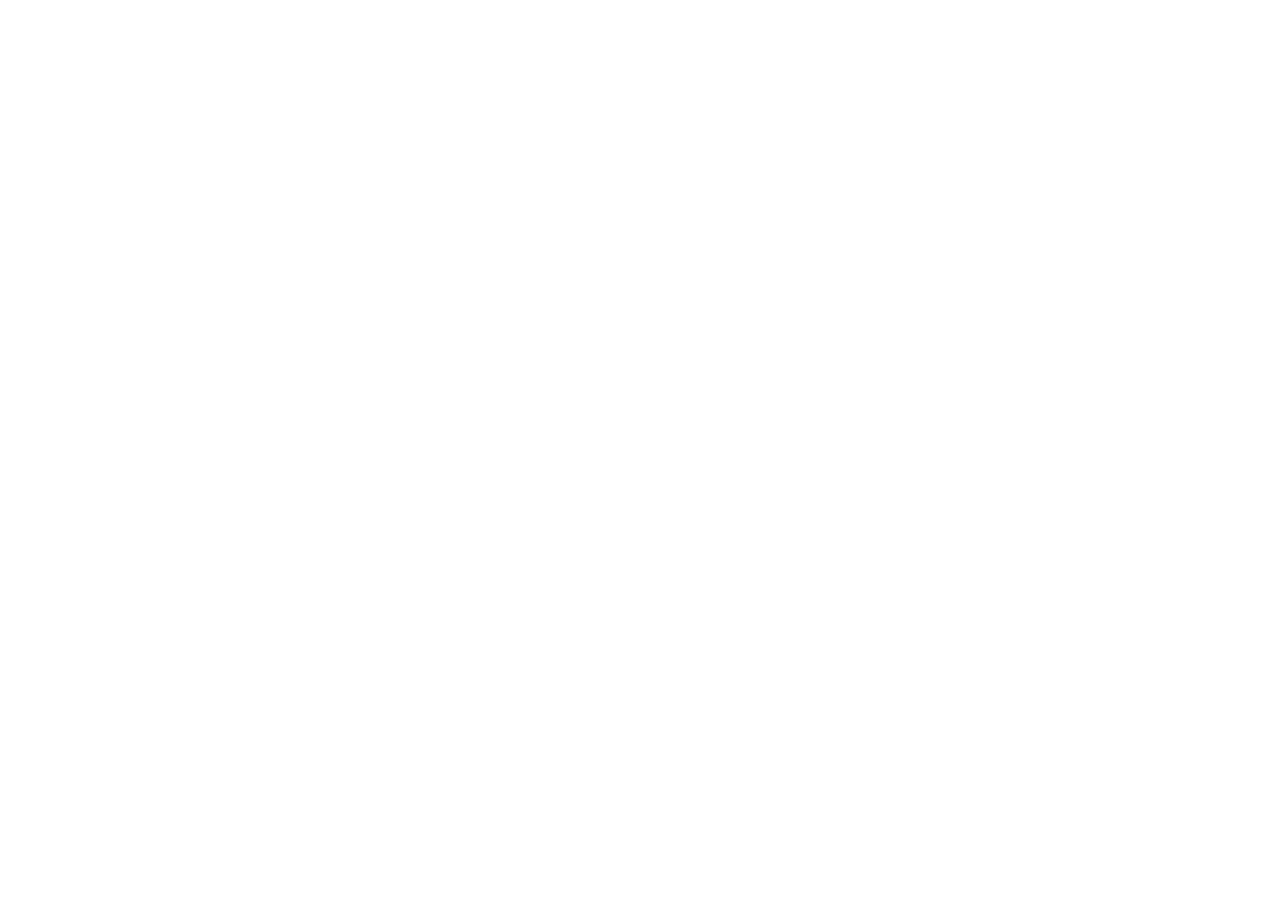
==== WebChat - FrontEnd/index.html @ 8a1dcdae "Upload scaffold of front-end" ====
<!DOCTYPE html>
<html>
<head>
    <meta charset="UTF-8">
    <meta name="viewport" content="width=device-width, initial-scale=1.0">
    <meta http-equiv="X-UA-Compatible" content="ie=edge">
    <link rel="stylesheet" href="css/bootstrap.min.css">
    <link rel="stylesheet" href="css/style.css">
    <title>Document</title>
</head>
<body>
    
</body>
<script src="js/jquery.min.js"></script>
<script src="js/popper.min.js"></script>
<script src="js/bootstrap.min.js"></script>
<script src="js/main.js"></script>
</html>
---- WebChat - FrontEnd/css/style.css ----
/* All your custom css style here */
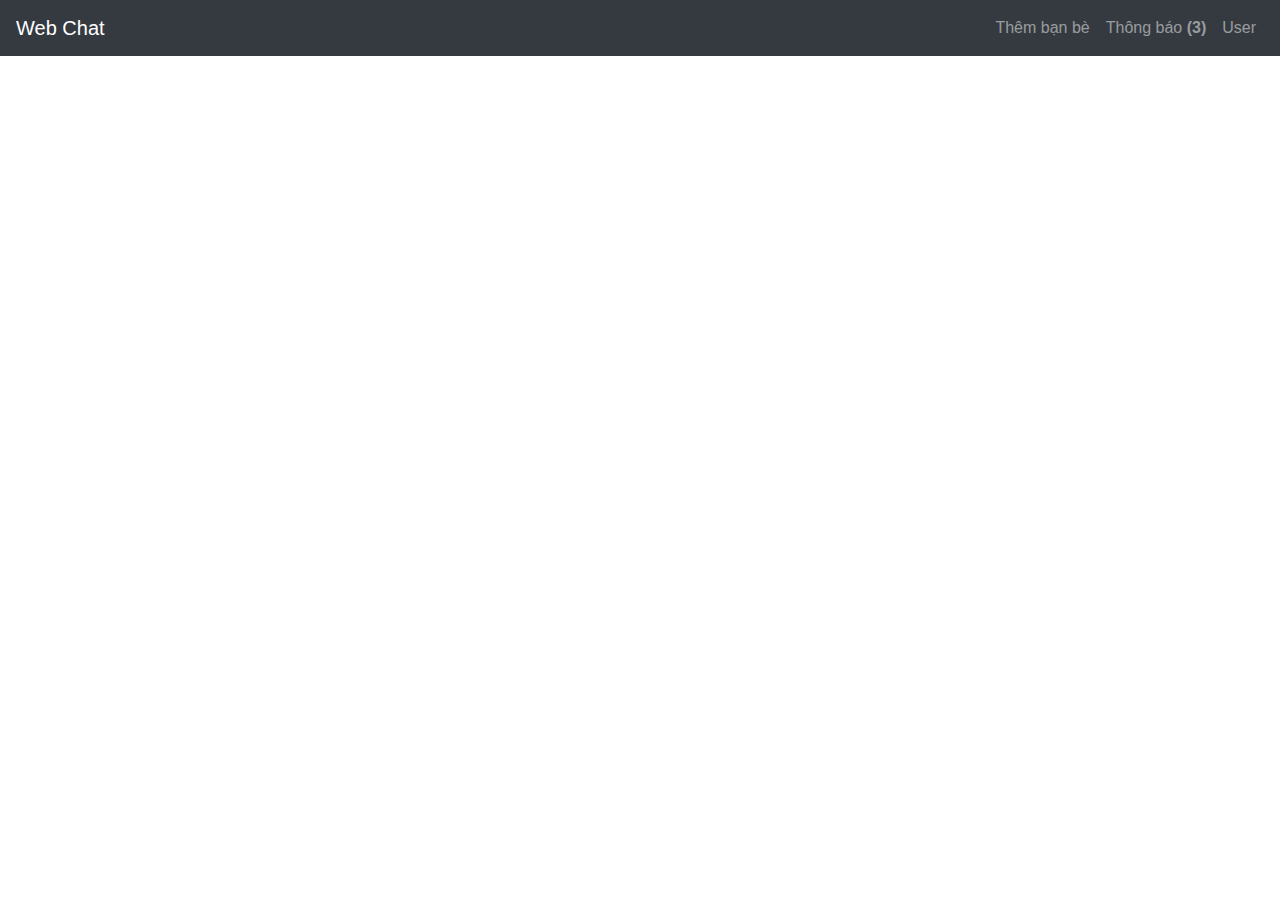
==== commit e5865f44: "frontend - header (template header, notify menu, user menu)" ====
--- a/WebChat - FrontEnd/index.html
+++ b/WebChat - FrontEnd/index.html
@@ -1,18 +1,103 @@
 <!DOCTYPE html>
 <html>
+
 <head>
     <meta charset="UTF-8">
     <meta name="viewport" content="width=device-width, initial-scale=1.0">
     <meta http-equiv="X-UA-Compatible" content="ie=edge">
+    <link rel="stylesheet" href="https://use.fontawesome.com/releases/v5.7.2/css/all.css"
+        integrity="sha384-fnmOCqbTlWIlj8LyTjo7mOUStjsKC4pOpQbqyi7RrhN7udi9RwhKkMHpvLbHG9Sr" crossorigin="anonymous">
     <link rel="stylesheet" href="css/bootstrap.min.css">
     <link rel="stylesheet" href="css/style.css">
     <title>Document</title>
 </head>
+
 <body>
-    
+    <header>
+        <nav class="navbar navbar-expand-lg navbar-dark bg-dark fixed-top">
+            <a class="navbar-brand" href="/">Web Chat</a>
+            <ul class="navbar-nav ml-auto">
+                <li><a href="" class="nav-link"><i class="fas fa-user-plus"></i> Thêm bạn bè</a></li>
+                <li class="nav-item dropdown">
+                    <a class="nav-link dropdown-toggle" href="#" data-toggle="dropdown">
+                        <i class="fas fa-bell"></i> Thông báo <b>(3)</b>
+                    </a>
+                    <div class="dropdown-menu dropdown-menu-right dropdown-noti">
+                        <div class="noti-header">
+                            <div class="noti-title">Thông báo</div>
+                            <div class="make-all-read">Đánh dấu tất cả là đã đọc</div>
+                        </div>
+                        <ul class="noti-content">
+                            <li class="row">
+                                <div class="col-md-3 col-sm-3 col-xs-3">
+                                    <div class="notify-img"><img src="http://placehold.it/45x45" alt=""></div>
+                                </div>
+                                <div class="col-md-9 col-sm-9 col-xs-9">
+                                    <div class="row-content">
+                                        Lorem ipsum dolor, sit amet consectetur adipisicing elit. Omnis itaque veritatis
+                                        expedita voluptatem atque voluptate perferendis fuga quaerat fugit repellendus
+                                        provident at minima eaque, maxime, blanditiis soluta laborum in repudiandae.
+                                    </div>
+                                    <div class="row-time">
+                                        7 giờ
+                                    </div>
+                                </div>
+                            </li>
+                            <li class="row">
+                                <div class="col-md-3 col-sm-3 col-xs-3">
+                                    <div class="notify-img"><img src="http://placehold.it/45x45" alt=""></div>
+                                </div>
+                                <div class="col-md-9 col-sm-9 col-xs-9">
+                                    <div class="row-content">
+                                        Lorem ipsum dolor, sit amet consectetur adipisicing elit. Omnis itaque veritatis
+                                        expedita voluptatem atque voluptate perferendis fuga quaerat fugit repellendus
+                                        provident at minima eaque, maxime, blanditiis soluta laborum in repudiandae.
+                                    </div>
+                                    <div class="row-time">
+                                        7 giờ
+                                    </div>
+                                </div>
+                            </li>
+                            <li class="row">
+                                <div class="col-md-3 col-sm-3 col-xs-3">
+                                    <div class="notify-img"><img src="http://placehold.it/45x45" alt=""></div>
+                                </div>
+                                <div class="col-md-9 col-sm-9 col-xs-9">
+                                    <div class="row-content">
+                                        Lorem ipsum dolor, sit amet consectetur adipisicing elit. Omnis itaque veritatis
+                                        expedita voluptatem atque voluptate perferendis fuga quaerat fugit repellendus
+                                        provident at minima eaque, maxime, blanditiis soluta laborum in repudiandae.
+                                    </div>
+                                    <div class="row-time">
+                                        7 giờ
+                                    </div>
+                                </div>
+                            </li>
+                        </ul>
+                        <div class="noti-footer">
+                            <b>Xem tất cả thông báo</b>
+                        </div>
+                    </div>
+                </li>
+                <li class="nav-item dropdown">
+                    <a class="nav-link dropdown-toggle" href="#" data-toggle="dropdown">
+                        <i class="fas fa-user-circle"></i> User</a>
+                    </a>
+                    <div class="dropdown-menu dropdown-menu-right">
+                        <a class="dropdown-item" href="#"><i class="fas fa-user-circle"></i> Thông tin tài khoản</a>
+                        <div class="dropdown-divider"></div>
+                        <a class="dropdown-item" href="#"><i class="fas fa-user-friends"></i> Bạn bè</a>
+                        <div class="dropdown-divider"></div>
+                        <a class="dropdown-item" href="#"><i class="fas fa-sign-out-alt"></i> Đăng xuất</a>
+                    </div>
+                </li>
+            </ul>
+        </nav>
+    </header>
 </body>
 <script src="js/jquery.min.js"></script>
 <script src="js/popper.min.js"></script>
 <script src="js/bootstrap.min.js"></script>
 <script src="js/main.js"></script>
+
 </html>--- a/WebChat - FrontEnd/css/style.css
+++ b/WebChat - FrontEnd/css/style.css
@@ -1 +1,88 @@
-/* All your custom css style here */+/* All your custom css style here */
+
+/* For header */
+.dropdown-toggle::after {
+    display:none;
+}
+
+.dropdown-noti {
+    min-width: 430px;
+    min-height: 660px;
+    max-height: 660px;
+}
+
+.noti-header {
+    margin-left: 20px;
+    margin-right: 20px;
+}
+
+.noti-title {
+    float: left;
+}
+
+.make-all-read {
+    text-align: right;
+    color: blueviolet;
+}
+
+.make-all-read:hover {
+    text-decoration: underline;
+    cursor: pointer;
+}
+
+.noti-content {
+    list-style-type: none;
+    margin: 5px 0;
+    padding: 0;
+    border-top: 1px solid gray;
+    border-bottom: 1px solid gray;
+    min-height: 580px;
+    max-height: 580px;
+    overflow-y: scroll;
+    overflow-x: hidden;
+}
+
+.row {
+    margin: 0;
+    padding: 15px 0;
+    border-bottom: 1px solid gray;
+}
+
+.row:hover {
+    background-color: #f8f8f8;
+    cursor: pointer;
+}
+
+.notify-img {
+    width: 100%;
+    height: 100%;
+}
+
+.notify-img img {
+    width: 100%;
+    height: 100%;
+    border-radius: 50%;
+}
+
+.row-content {
+    line-height: 24px;
+    height: 48px;
+    overflow: hidden;
+    font-weight: 450;
+}
+
+.row-time {
+    color: #90949c;
+}
+
+.noti-footer {
+    margin-left: 20px;
+    margin-right: 20px;
+    text-align: center;
+    color: blueviolet;
+}
+
+.noti-footer:hover {
+    text-decoration: underline;
+    cursor: pointer;
+}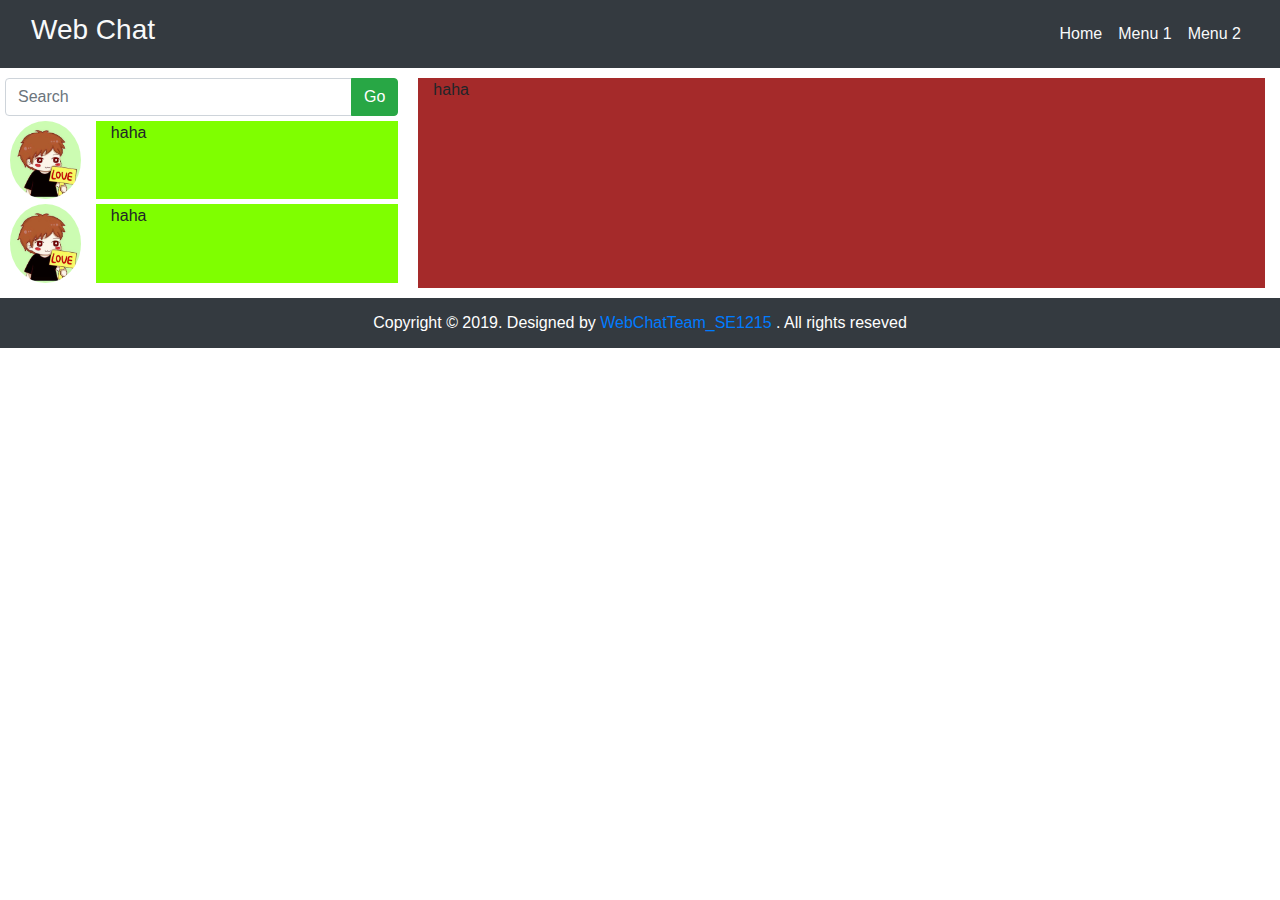
==== commit b885b36b: "a" ====
--- a/WebChat - FrontEnd/index.html
+++ b/WebChat - FrontEnd/index.html
@@ -5,99 +5,98 @@
     <meta charset="UTF-8">
     <meta name="viewport" content="width=device-width, initial-scale=1.0">
     <meta http-equiv="X-UA-Compatible" content="ie=edge">
-    <link rel="stylesheet" href="https://use.fontawesome.com/releases/v5.7.2/css/all.css"
-        integrity="sha384-fnmOCqbTlWIlj8LyTjo7mOUStjsKC4pOpQbqyi7RrhN7udi9RwhKkMHpvLbHG9Sr" crossorigin="anonymous">
-    <link rel="stylesheet" href="css/bootstrap.min.css">
-    <link rel="stylesheet" href="css/style.css">
+    <link rel="stylesheet" type="text/css" href="css/bootstrap.min.css">
+    <link rel="stylesheet" type="text/css" href="css/bootstrap.css">
+    <link rel="stylesheet" type="text/css" href="css/style.css">
     <title>Document</title>
 </head>
 
 <body>
-    <header>
-        <nav class="navbar navbar-expand-lg navbar-dark bg-dark fixed-top">
-            <a class="navbar-brand" href="/">Web Chat</a>
-            <ul class="navbar-nav ml-auto">
-                <li><a href="" class="nav-link"><i class="fas fa-user-plus"></i> Thêm bạn bè</a></li>
-                <li class="nav-item dropdown">
-                    <a class="nav-link dropdown-toggle" href="#" data-toggle="dropdown">
-                        <i class="fas fa-bell"></i> Thông báo <b>(3)</b>
-                    </a>
-                    <div class="dropdown-menu dropdown-menu-right dropdown-noti">
-                        <div class="noti-header">
-                            <div class="noti-title">Thông báo</div>
-                            <div class="make-all-read">Đánh dấu tất cả là đã đọc</div>
-                        </div>
-                        <ul class="noti-content">
-                            <li class="row">
-                                <div class="col-md-3 col-sm-3 col-xs-3">
-                                    <div class="notify-img"><img src="http://placehold.it/45x45" alt=""></div>
-                                </div>
-                                <div class="col-md-9 col-sm-9 col-xs-9">
-                                    <div class="row-content">
-                                        Lorem ipsum dolor, sit amet consectetur adipisicing elit. Omnis itaque veritatis
-                                        expedita voluptatem atque voluptate perferendis fuga quaerat fugit repellendus
-                                        provident at minima eaque, maxime, blanditiis soluta laborum in repudiandae.
-                                    </div>
-                                    <div class="row-time">
-                                        7 giờ
-                                    </div>
-                                </div>
-                            </li>
-                            <li class="row">
-                                <div class="col-md-3 col-sm-3 col-xs-3">
-                                    <div class="notify-img"><img src="http://placehold.it/45x45" alt=""></div>
-                                </div>
-                                <div class="col-md-9 col-sm-9 col-xs-9">
-                                    <div class="row-content">
-                                        Lorem ipsum dolor, sit amet consectetur adipisicing elit. Omnis itaque veritatis
-                                        expedita voluptatem atque voluptate perferendis fuga quaerat fugit repellendus
-                                        provident at minima eaque, maxime, blanditiis soluta laborum in repudiandae.
-                                    </div>
-                                    <div class="row-time">
-                                        7 giờ
-                                    </div>
-                                </div>
-                            </li>
-                            <li class="row">
-                                <div class="col-md-3 col-sm-3 col-xs-3">
-                                    <div class="notify-img"><img src="http://placehold.it/45x45" alt=""></div>
-                                </div>
-                                <div class="col-md-9 col-sm-9 col-xs-9">
-                                    <div class="row-content">
-                                        Lorem ipsum dolor, sit amet consectetur adipisicing elit. Omnis itaque veritatis
-                                        expedita voluptatem atque voluptate perferendis fuga quaerat fugit repellendus
-                                        provident at minima eaque, maxime, blanditiis soluta laborum in repudiandae.
-                                    </div>
-                                    <div class="row-time">
-                                        7 giờ
-                                    </div>
-                                </div>
-                            </li>
-                        </ul>
-                        <div class="noti-footer">
-                            <b>Xem tất cả thông báo</b>
+    <div class="header">
+        <nav class="navbar navbar-expand-md navbar-light bg-dark sticky-top  ">
+            <div class="container-fluid ">
+                <a class="navbar-brand text-light" href="#">
+                    <h3>Web Chat</h3>
+                </a>
+                <button class="navbar-toggler bg-light" type="button" data-toggle="collapse"
+                    data-target="#navbarResponsive">
+                    <span class="navbar-toggler-icon "></span>
+                </button>
+                <div class="collapse navbar-collapse" id="navbarResponsive">
+                    <ul class="navbar-nav ml-auto">
+                        <li class="nav-item">
+                            <a class="nav-link active text-light" href="index.html">Home</a>
+                        </li>
+                        <li class="nav-item">
+                            <a class="nav-link text-light" href="#menu1">Menu 1</a>
+                        </li>
+                        <li class="nav-item">
+                            <a class="nav-link text-light" href="#menu2">Menu 2</a>
+                        </li>
+
+                    </ul>
+                </div>
+            </div>
+        </nav>
+    </div>
+    <div class="body">
+        <div class="row">
+            <div class="col-4">
+                <div class="row">
+                    <div class="input-group" style="margin-left: 10px;">
+                        <input type="text" class="form-control" placeholder="Search">
+                        <div class="input-group-append">
+                            <button class="btn btn-success" type="submit">Go</button>
                         </div>
                     </div>
-                </li>
-                <li class="nav-item dropdown">
-                    <a class="nav-link dropdown-toggle" href="#" data-toggle="dropdown">
-                        <i class="fas fa-user-circle"></i> User</a>
-                    </a>
-                    <div class="dropdown-menu dropdown-menu-right">
-                        <a class="dropdown-item" href="#"><i class="fas fa-user-circle"></i> Thông tin tài khoản</a>
-                        <div class="dropdown-divider"></div>
-                        <a class="dropdown-item" href="#"><i class="fas fa-user-friends"></i> Bạn bè</a>
-                        <div class="dropdown-divider"></div>
-                        <a class="dropdown-item" href="#"><i class="fas fa-sign-out-alt"></i> Đăng xuất</a>
+                </div>
+
+                <div class="row">
+                    <div class="col-3">
+                        <img class="img-avartar" src="image/anh-avatar-dep-44_034122130.jpg" alt="Card image"
+                            style="width:100%">
                     </div>
-                </li>
-            </ul>
-        </nav>
-    </header>
+                    <div class="col-9" style="background-color: chartreuse">
+                        haha
+                    </div>
+                </div>
+                <div class="row">
+                        <div class="col-3">
+                            <img class="img-avartar" src="image/anh-avatar-dep-44_034122130.jpg" alt="Card image"
+                                style="width:100%">
+                        </div>
+                        <div class="col-9" style="background-color: chartreuse">
+                            haha
+                        </div>
+                    </div>
+               
+            </div>
+            <div class="col-8" style="background-color: brown">
+                <div class="chatbox">
+                    haha
+                </div>
+            </div>
+        </div>
+
+    </div>
+    <div class="footer">
+        Copyright © 2019. Designed by <a href="#">
+            WebChatTeam_SE1215
+        </a>
+        . All rights reseved
+    </div>
+
+
+
+
+
+
 </body>
 <script src="js/jquery.min.js"></script>
 <script src="js/popper.min.js"></script>
+<script src="js/jquery-3.2.1.min.js"></script>
 <script src="js/bootstrap.min.js"></script>
 <script src="js/main.js"></script>
 
+
 </html>--- a/WebChat - FrontEnd/css/style.css
+++ b/WebChat - FrontEnd/css/style.css
@@ -1,88 +1,25 @@
 /* All your custom css style here */
-
-/* For header */
-.dropdown-toggle::after {
-    display:none;
+.footer{
+    height: 50px !important;
+    line-height: 50px !important;
+    background-color:#343a40 !important;
+    align-content: center;
+    color: white;
+    text-align: center;
 }
-
-.dropdown-noti {
-    min-width: 430px;
-    min-height: 660px;
-    max-height: 660px;
+.img-avartar{
+    border-radius: 50% !important;
+    width: 100% !important;
+    height: 100% !important;
+   
 }
-
-.noti-header {
-    margin-left: 20px;
-    margin-right: 20px;
+.body{
+    margin: 10px !important;
 }
-
-.noti-title {
-    float: left;
+.row{
+    margin-right: 5px !important;
+    margin-bottom: 5px;
 }
-
-.make-all-read {
-    text-align: right;
-    color: blueviolet;
+.chatbox{
+    height: 200px !important;
 }
-
-.make-all-read:hover {
-    text-decoration: underline;
-    cursor: pointer;
-}
-
-.noti-content {
-    list-style-type: none;
-    margin: 5px 0;
-    padding: 0;
-    border-top: 1px solid gray;
-    border-bottom: 1px solid gray;
-    min-height: 580px;
-    max-height: 580px;
-    overflow-y: scroll;
-    overflow-x: hidden;
-}
-
-.row {
-    margin: 0;
-    padding: 15px 0;
-    border-bottom: 1px solid gray;
-}
-
-.row:hover {
-    background-color: #f8f8f8;
-    cursor: pointer;
-}
-
-.notify-img {
-    width: 100%;
-    height: 100%;
-}
-
-.notify-img img {
-    width: 100%;
-    height: 100%;
-    border-radius: 50%;
-}
-
-.row-content {
-    line-height: 24px;
-    height: 48px;
-    overflow: hidden;
-    font-weight: 450;
-}
-
-.row-time {
-    color: #90949c;
-}
-
-.noti-footer {
-    margin-left: 20px;
-    margin-right: 20px;
-    text-align: center;
-    color: blueviolet;
-}
-
-.noti-footer:hover {
-    text-decoration: underline;
-    cursor: pointer;
-}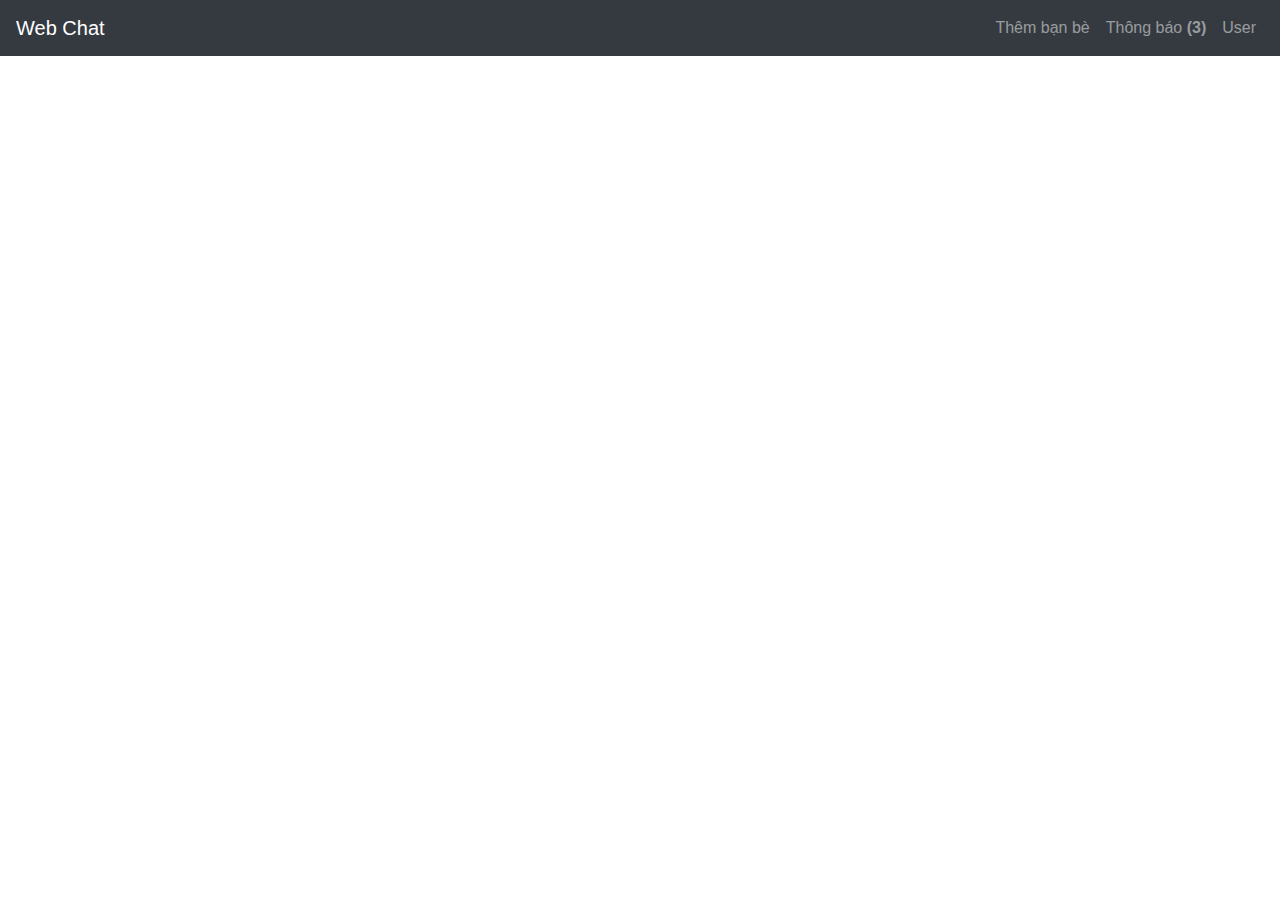
==== commit 75e3bc54: "add header template (navbar, notification menu, user menu)" ====
--- a/WebChat - FrontEnd/index.html
+++ b/WebChat - FrontEnd/index.html
@@ -5,98 +5,99 @@
     <meta charset="UTF-8">
     <meta name="viewport" content="width=device-width, initial-scale=1.0">
     <meta http-equiv="X-UA-Compatible" content="ie=edge">
-    <link rel="stylesheet" type="text/css" href="css/bootstrap.min.css">
-    <link rel="stylesheet" type="text/css" href="css/bootstrap.css">
-    <link rel="stylesheet" type="text/css" href="css/style.css">
+    <link rel="stylesheet" href="https://use.fontawesome.com/releases/v5.7.2/css/all.css"
+        integrity="sha384-fnmOCqbTlWIlj8LyTjo7mOUStjsKC4pOpQbqyi7RrhN7udi9RwhKkMHpvLbHG9Sr" crossorigin="anonymous">
+    <link rel="stylesheet" href="css/bootstrap.min.css">
+    <link rel="stylesheet" href="css/style.css">
     <title>Document</title>
 </head>
 
 <body>
-    <div class="header">
-        <nav class="navbar navbar-expand-md navbar-light bg-dark sticky-top  ">
-            <div class="container-fluid ">
-                <a class="navbar-brand text-light" href="#">
-                    <h3>Web Chat</h3>
-                </a>
-                <button class="navbar-toggler bg-light" type="button" data-toggle="collapse"
-                    data-target="#navbarResponsive">
-                    <span class="navbar-toggler-icon "></span>
-                </button>
-                <div class="collapse navbar-collapse" id="navbarResponsive">
-                    <ul class="navbar-nav ml-auto">
-                        <li class="nav-item">
-                            <a class="nav-link active text-light" href="index.html">Home</a>
-                        </li>
-                        <li class="nav-item">
-                            <a class="nav-link text-light" href="#menu1">Menu 1</a>
-                        </li>
-                        <li class="nav-item">
-                            <a class="nav-link text-light" href="#menu2">Menu 2</a>
-                        </li>
-
-                    </ul>
-                </div>
-            </div>
-        </nav>
-    </div>
-    <div class="body">
-        <div class="row">
-            <div class="col-4">
-                <div class="row">
-                    <div class="input-group" style="margin-left: 10px;">
-                        <input type="text" class="form-control" placeholder="Search">
-                        <div class="input-group-append">
-                            <button class="btn btn-success" type="submit">Go</button>
+    <header>
+        <nav class="navbar navbar-expand-lg navbar-dark bg-dark fixed-top">
+            <a class="navbar-brand" href="/">Web Chat</a>
+            <ul class="navbar-nav ml-auto">
+                <li><a href="" class="nav-link"><i class="fas fa-user-plus"></i> Thêm bạn bè</a></li>
+                <li class="nav-item dropdown">
+                    <a class="nav-link dropdown-toggle" href="#" data-toggle="dropdown">
+                        <i class="fas fa-bell"></i> Thông báo <b>(3)</b>
+                    </a>
+                    <div class="dropdown-menu dropdown-menu-right dropdown-noti">
+                        <div class="noti-header">
+                            <div class="noti-title">Thông báo</div>
+                            <div class="make-all-read">Đánh dấu tất cả là đã đọc</div>
+                        </div>
+                        <ul class="noti-content">
+                            <li class="row">
+                                <div class="col-md-3 col-sm-3 col-xs-3">
+                                    <div class="notify-img"><img src="http://placehold.it/45x45" alt=""></div>
+                                </div>
+                                <div class="col-md-9 col-sm-9 col-xs-9">
+                                    <div class="row-content">
+                                        Lorem ipsum dolor, sit amet consectetur adipisicing elit. Omnis itaque veritatis
+                                        expedita voluptatem atque voluptate perferendis fuga quaerat fugit repellendus
+                                        provident at minima eaque, maxime, blanditiis soluta laborum in repudiandae.
+                                    </div>
+                                    <div class="row-time">
+                                        7 giờ
+                                    </div>
+                                </div>
+                            </li>
+                            <li class="row">
+                                <div class="col-md-3 col-sm-3 col-xs-3">
+                                    <div class="notify-img"><img src="http://placehold.it/45x45" alt=""></div>
+                                </div>
+                                <div class="col-md-9 col-sm-9 col-xs-9">
+                                    <div class="row-content">
+                                        Lorem ipsum dolor, sit amet consectetur adipisicing elit. Omnis itaque veritatis
+                                        expedita voluptatem atque voluptate perferendis fuga quaerat fugit repellendus
+                                        provident at minima eaque, maxime, blanditiis soluta laborum in repudiandae.
+                                    </div>
+                                    <div class="row-time">
+                                        7 giờ
+                                    </div>
+                                </div>
+                            </li>
+                            <li class="row">
+                                <div class="col-md-3 col-sm-3 col-xs-3">
+                                    <div class="notify-img"><img src="http://placehold.it/45x45" alt=""></div>
+                                </div>
+                                <div class="col-md-9 col-sm-9 col-xs-9">
+                                    <div class="row-content">
+                                        Lorem ipsum dolor, sit amet consectetur adipisicing elit. Omnis itaque veritatis
+                                        expedita voluptatem atque voluptate perferendis fuga quaerat fugit repellendus
+                                        provident at minima eaque, maxime, blanditiis soluta laborum in repudiandae.
+                                    </div>
+                                    <div class="row-time">
+                                        7 giờ
+                                    </div>
+                                </div>
+                            </li>
+                        </ul>
+                        <div class="noti-footer">
+                            <b>Xem tất cả thông báo</b>
                         </div>
                     </div>
-                </div>
-
-                <div class="row">
-                    <div class="col-3">
-                        <img class="img-avartar" src="image/anh-avatar-dep-44_034122130.jpg" alt="Card image"
-                            style="width:100%">
+                </li>
+                <li class="nav-item dropdown">
+                    <a class="nav-link dropdown-toggle" href="#" data-toggle="dropdown">
+                        <i class="fas fa-user-circle"></i> User</a>
+                    </a>
+                    <div class="dropdown-menu dropdown-menu-right">
+                        <a class="dropdown-item" href="#"><i class="fas fa-user-circle"></i> Thông tin tài khoản</a>
+                        <div class="dropdown-divider"></div>
+                        <a class="dropdown-item" href="#"><i class="fas fa-user-friends"></i> Bạn bè</a>
+                        <div class="dropdown-divider"></div>
+                        <a class="dropdown-item" href="#"><i class="fas fa-sign-out-alt"></i> Đăng xuất</a>
                     </div>
-                    <div class="col-9" style="background-color: chartreuse">
-                        haha
-                    </div>
-                </div>
-                <div class="row">
-                        <div class="col-3">
-                            <img class="img-avartar" src="image/anh-avatar-dep-44_034122130.jpg" alt="Card image"
-                                style="width:100%">
-                        </div>
-                        <div class="col-9" style="background-color: chartreuse">
-                            haha
-                        </div>
-                    </div>
-               
-            </div>
-            <div class="col-8" style="background-color: brown">
-                <div class="chatbox">
-                    haha
-                </div>
-            </div>
-        </div>
-
-    </div>
-    <div class="footer">
-        Copyright © 2019. Designed by <a href="#">
-            WebChatTeam_SE1215
-        </a>
-        . All rights reseved
-    </div>
-
-
-
-
-
-
+                </li>
+            </ul>
+        </nav>
+    </header>
 </body>
 <script src="js/jquery.min.js"></script>
 <script src="js/popper.min.js"></script>
-<script src="js/jquery-3.2.1.min.js"></script>
 <script src="js/bootstrap.min.js"></script>
 <script src="js/main.js"></script>
 
-
 </html>--- a/WebChat - FrontEnd/css/style.css
+++ b/WebChat - FrontEnd/css/style.css
@@ -1,25 +1,88 @@
 /* All your custom css style here */
-.footer{
-    height: 50px !important;
-    line-height: 50px !important;
-    background-color:#343a40 !important;
-    align-content: center;
-    color: white;
+
+/* For header */
+.dropdown-toggle::after {
+    display:none;
+}
+
+.dropdown-noti {
+    min-width: 430px;
+    min-height: 660px;
+    max-height: 660px;
+}
+
+.noti-header {
+    margin-left: 20px;
+    margin-right: 20px;
+}
+
+.noti-title {
+    float: left;
+}
+
+.make-all-read {
+    text-align: right;
+    color: blueviolet;
+}
+
+.make-all-read:hover {
+    text-decoration: underline;
+    cursor: pointer;
+}
+
+.noti-content {
+    list-style-type: none;
+    margin: 5px 0;
+    padding: 0;
+    border-top: 1px solid gray;
+    border-bottom: 1px solid gray;
+    min-height: 580px;
+    max-height: 580px;
+    overflow-y: scroll;
+    overflow-x: hidden;
+}
+
+.row {
+    margin: 0;
+    padding: 15px 0;
+    border-bottom: 1px solid gray;
+}
+
+.row:hover {
+    background-color: #f8f8f8;
+    cursor: pointer;
+}
+
+.notify-img {
+    width: 100%;
+    height: 100%;
+}
+
+.notify-img img {
+    width: 100%;
+    height: 100%;
+    border-radius: 50%;
+}
+
+.row-content {
+    line-height: 24px;
+    height: 48px;
+    overflow: hidden;
+    font-weight: 450;
+}
+
+.row-time {
+    color: #90949c;
+}
+
+.noti-footer {
+    margin-left: 20px;
+    margin-right: 20px;
     text-align: center;
+    color: blueviolet;
 }
-.img-avartar{
-    border-radius: 50% !important;
-    width: 100% !important;
-    height: 100% !important;
-   
-}
-.body{
-    margin: 10px !important;
-}
-.row{
-    margin-right: 5px !important;
-    margin-bottom: 5px;
-}
-.chatbox{
-    height: 200px !important;
-}
+
+.noti-footer:hover {
+    text-decoration: underline;
+    cursor: pointer;
+}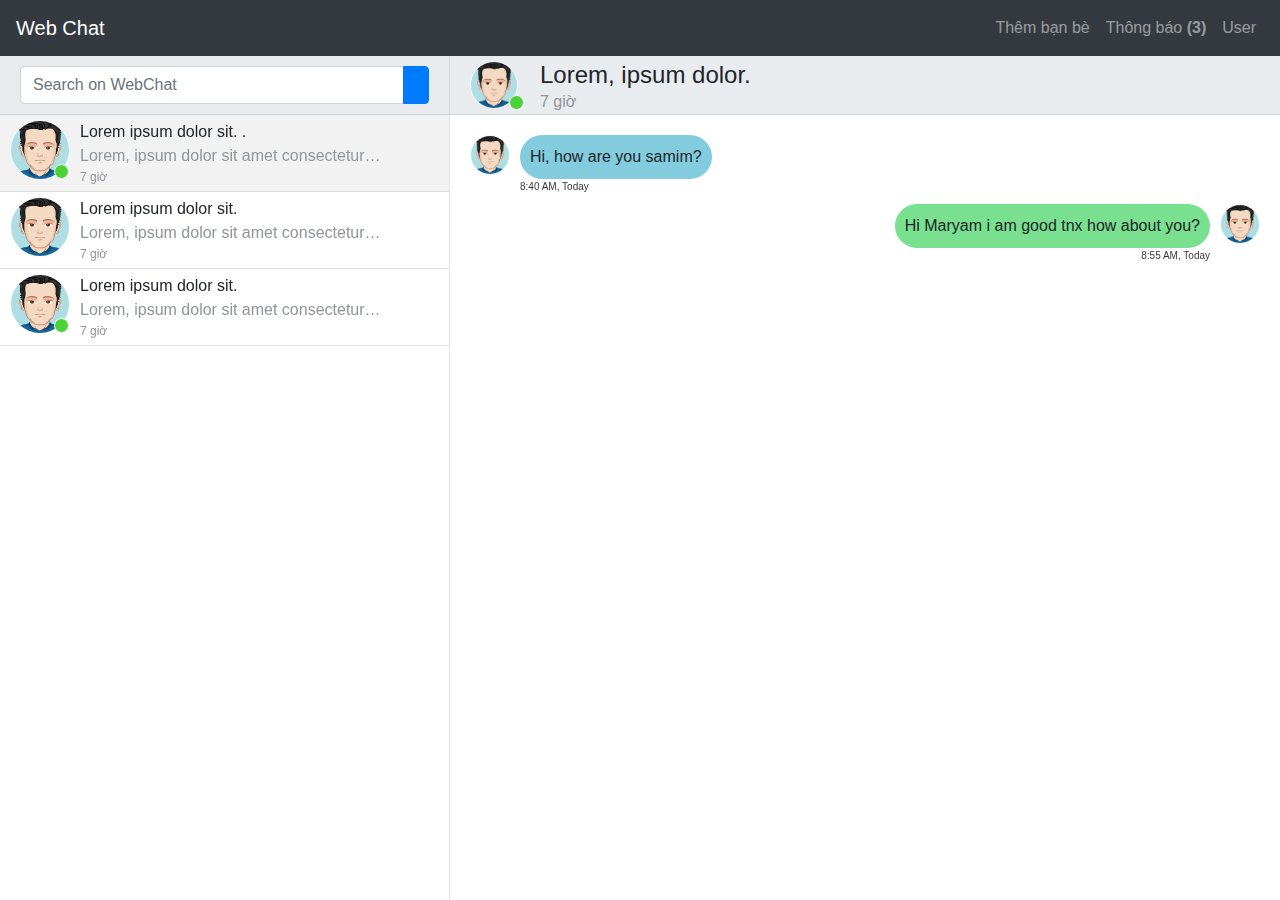
==== commit 30f1b439: "front-end: add file index.html (home-page)" ====
--- a/WebChat - FrontEnd/index.html
+++ b/WebChat - FrontEnd/index.html
@@ -28,9 +28,9 @@
                             <div class="make-all-read">Đánh dấu tất cả là đã đọc</div>
                         </div>
                         <ul class="noti-content">
-                            <li class="row">
+                            <li class="row row-noti">
                                 <div class="col-md-3 col-sm-3 col-xs-3">
-                                    <div class="notify-img"><img src="http://placehold.it/45x45" alt=""></div>
+                                    <div class="notify-img"><img src="image/sample_avatar.png" alt=""></div>
                                 </div>
                                 <div class="col-md-9 col-sm-9 col-xs-9">
                                     <div class="row-content">
@@ -43,9 +43,9 @@
                                     </div>
                                 </div>
                             </li>
-                            <li class="row">
+                            <li class="row row-noti">
                                 <div class="col-md-3 col-sm-3 col-xs-3">
-                                    <div class="notify-img"><img src="http://placehold.it/45x45" alt=""></div>
+                                    <div class="notify-img"><img src="image/sample_avatar.png" alt=""></div>
                                 </div>
                                 <div class="col-md-9 col-sm-9 col-xs-9">
                                     <div class="row-content">
@@ -58,9 +58,9 @@
                                     </div>
                                 </div>
                             </li>
-                            <li class="row">
+                            <li class="row row-noti">
                                 <div class="col-md-3 col-sm-3 col-xs-3">
-                                    <div class="notify-img"><img src="http://placehold.it/45x45" alt=""></div>
+                                    <div class="notify-img"><img src="image/sample_avatar.png" alt=""></div>
                                 </div>
                                 <div class="col-md-9 col-sm-9 col-xs-9">
                                     <div class="row-content">
@@ -94,6 +94,87 @@
             </ul>
         </nav>
     </header>
+    <main>
+        <div class="search">
+            <div class="input-group">
+                <input type="text" class="form-control" placeholder="Search on WebChat">
+                <div class="input-group-append">
+                    <button class="btn btn-primary" type="submit"><i class="fas fa-search"></i></button>
+                </div>
+            </div>
+        </div>
+        <div class="chat-title">
+            <div class="chat-title-image">
+                <img src="image/sample_avatar.png" alt="">
+                <span class="chat-title-image-icon online"></span>
+            </div>
+            <div class="chat-title-content">
+                <h4>Lorem, ipsum dolor.</h4>
+                <div class="chat-title-time">7 giờ</div>
+            </div>
+        </div>
+        <div class="current-friend">
+            <div class="current-friend-container active">
+                <div class="curent-friend-image">
+                    <img src="image/sample_avatar.png" alt="">
+                    <span class="curent-friend-image-icon online"></span>
+                </div>
+                <div class="curent-friend-content">
+                    <div class="current-friend-name">Lorem ipsum dolor sit. .</div>
+                    <div class="current-friend-last-message">Lorem, ipsum dolor sit amet consectetur adipisicing elit.
+                        Quam,
+                        dignissimos?</div>
+                    <div class="current-friend-last-online">7 giờ</div>
+                </div>
+            </div>
+            <div class="current-friend-container">
+                <div class="curent-friend-image">
+                    <img src="image/sample_avatar.png" alt="">
+                    <span class="curent-friend-image-icon"></span>
+                </div>
+                <div class="curent-friend-content">
+                    <div class="current-friend-name">Lorem ipsum dolor sit.</div>
+                    <div class="current-friend-last-message">Lorem, ipsum dolor sit amet consectetur adipisicing elit.
+                        Quam,
+                        dignissimos?</div>
+                    <div class="current-friend-last-online">7 giờ</div>
+                </div>
+            </div>
+            <div class="current-friend-container">
+                <div class="curent-friend-image">
+                    <img src="image/sample_avatar.png" alt="">
+                    <span class="curent-friend-image-icon online"></span>
+                </div>
+                <div class="curent-friend-content">
+                    <div class="current-friend-name">Lorem ipsum dolor sit.</div>
+                    <div class="current-friend-last-message">Lorem, ipsum dolor sit amet consectetur adipisicing elit.
+                        Quam,
+                        dignissimos?</div>
+                    <div class="current-friend-last-online">7 giờ</div>
+                </div>
+            </div>
+        </div>
+        <div class="current-chat">
+            <div class="d-flex justify-content-start">
+                <div class="img_cont_msg">
+                    <img src="image/sample_avatar.png">
+                </div>
+                <div class="msg_cotainer">
+                    Hi, how are you samim?
+                    <span class="msg_time">8:40 AM, Today</span>
+                </div>
+            </div>
+            <div class="d-flex justify-content-end">
+                <div class="msg_cotainer">
+                    Hi Maryam i am good tnx how about you?
+                    <span class="msg_time">8:55 AM, Today</span>
+                </div>
+                <div class="img_cont_msg">
+                    <img src="image/sample_avatar.png">
+                </div>
+            </div>
+        </div>
+    </main>
 </body>
 <script src="js/jquery.min.js"></script>
 <script src="js/popper.min.js"></script>
--- a/WebChat - FrontEnd/css/style.css
+++ b/WebChat - FrontEnd/css/style.css
@@ -42,7 +42,7 @@
     overflow-x: hidden;
 }
 
-.row {
+.row-noti {
     margin: 0;
     padding: 15px 0;
     border-bottom: 1px solid gray;
@@ -65,9 +65,11 @@
 }
 
 .row-content {
-    line-height: 24px;
-    height: 48px;
+    -webkit-box-orient: vertical;
+    display: -webkit-box;
+    -webkit-line-clamp: 2;
     overflow: hidden;
+    text-overflow: ellipsis;
     font-weight: 450;
 }
 
@@ -85,4 +87,204 @@
 .noti-footer:hover {
     text-decoration: underline;
     cursor: pointer;
+}
+
+main {
+    margin-top: 56px;
+}
+
+.search {
+    position: fixed;
+    width: 450px;
+    background-color: #e9ecef;
+    padding: 10px 20px;
+    border-bottom: 1px solid rgba(0, 0, 0, .1);
+    border-right: 1px solid rgba(0, 0, 0, .1);
+}
+
+.chat-title {
+    position: fixed;
+    width: 100%;
+    height: 59px;
+    background-color: #e9ecef;
+    margin-left: 450px;
+    border-bottom: 1px solid rgba(0, 0, 0, .1);
+}
+
+.chat-title-image {
+    height: 100%;
+    position: relative;
+    float: left;
+    padding: 5px 20px;
+}
+
+.chat-title-image img {
+    height: 100%;
+    border-radius: 50%;
+    border: 1.5px solid #f5f6fa;
+}
+
+.chat-title-image-icon {
+    position: absolute;
+    height: 15px;
+    width: 15px;
+    border-radius: 50%;
+    bottom: 4px;
+    right: 14px;
+    border: 1.5px solid white;
+}
+
+.online {
+    background-color: #4cd137;
+    border: 1.5px solid white;
+}
+
+.chat-title-content {
+    padding: 5px 90px;
+}
+
+.chat-title-content h4 {
+    margin: 0;
+}
+
+.chat-title-time {
+    color: #90949c;
+}
+
+.current-friend {
+    position: fixed;
+    top: 115px;
+    height: calc(100% - 115px);
+    width: 450px;
+    overflow-x: hidden;
+    overflow-y: scroll;
+    /* background-color: #e9ecef; */
+    border-right: 1px solid rgba(0, 0, 0, .1);
+}
+
+.current-chat {
+    position: fixed;
+    top: 115px;
+    left: 450px;
+    height: calc(100% - 115px);
+    width: calc(100% - 450px);
+    overflow-x: hidden;
+    overflow-y: scroll;
+    padding: 20px;
+}
+
+.justify-content-start {
+    margin-bottom: 25px;
+}
+
+.justify-content-end {
+    margin-bottom: 25px;
+}
+
+.img_cont_msg {
+    height: 40px;
+    width: 40px;
+}
+
+.img_cont_msg img {
+    width: 100%;
+    border-radius: 50%;
+    border: 1.5px solid #f5f6fa;
+}
+
+.justify-content-start .msg_cotainer {
+    margin-left: 10px;
+    border-radius: 25px;
+    background-color: #82ccdd;
+    padding: 10px;
+    position: relative;
+}
+
+.justify-content-start .msg_time {
+    position: absolute;
+    left: 0;
+    bottom: -15px;
+    color: rgba(0,0,0,0.8);
+    font-size: 10px;
+}
+
+.justify-content-end .msg_cotainer {
+    margin-right: 10px;
+    border-radius: 25px;
+    background-color: #78e08f;
+    padding: 10px;
+    position: relative;
+}
+
+.justify-content-end .msg_time {
+    position: absolute;
+    right: 0;
+    bottom: -15px;
+    color: rgba(0,0,0,0.8);
+    font-size: 10px;
+}
+
+.current-friend-container {
+    width: 100%;
+    padding: 5px 10px;
+    border-bottom: 1px solid rgba(0, 0, 0, .1);
+    transition: 0.5s background-color;
+}
+
+.current-friend-container:hover {
+    background-color: rgba(0, 132, 255, .2);
+    cursor: pointer;
+}
+
+.curent-friend-image {
+    position: relative;
+    height: 60px;
+    width: 60px;
+    float: left;
+}
+
+.curent-friend-image img {
+    width: 100%;
+    border-radius: 50%;
+    border: 1.5px solid #f5f6fa;
+}
+
+.curent-friend-image-icon {
+    position: absolute;
+    height: 15px;
+    width: 15px;
+    border-radius: 50%;
+    bottom: 1px;
+    right: 1px;
+}
+
+.curent-friend-content {
+    padding-left: 70px;
+    width: 100%;
+}
+
+.current-friend-last-message {
+    -webkit-box-orient: vertical;
+    display: -webkit-box;
+    -webkit-line-clamp: 1;
+    overflow: hidden;
+    text-overflow: ellipsis;
+    color: rgb(144, 148, 156);
+}
+
+.current-friend-last-online {
+    color: rgb(144, 148, 156);
+    font-size: 12px;
+}
+
+.active {
+    background-color: rgba(0, 0, 0, .05);
+}
+
+.current-friend-name {
+    -webkit-box-orient: vertical;
+    display: -webkit-box;
+    -webkit-line-clamp: 1;
+    overflow: hidden;
+    text-overflow: ellipsis;
 }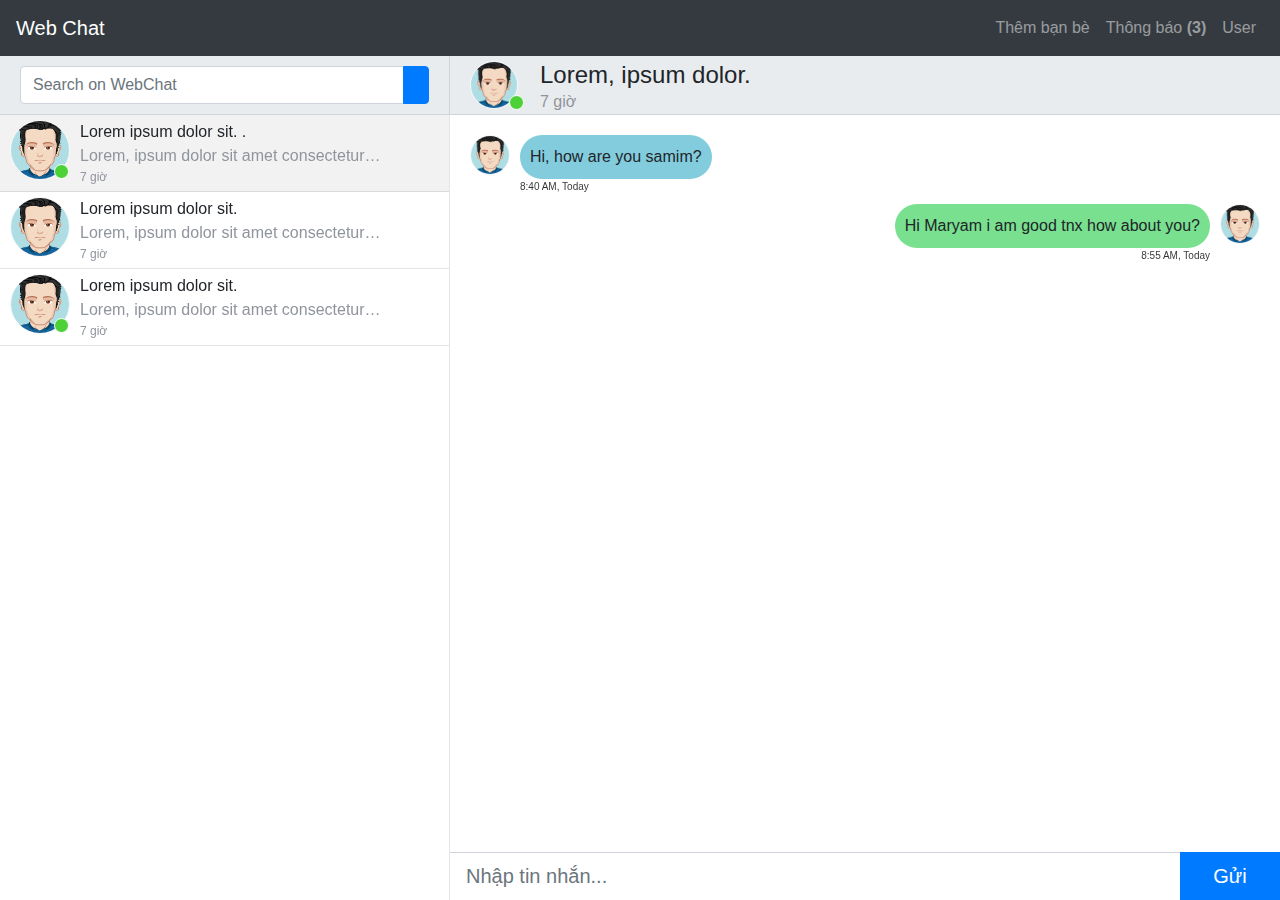
==== commit eabe1052: "Front-end: add send input to home page" ====
--- a/WebChat - FrontEnd/index.html
+++ b/WebChat - FrontEnd/index.html
@@ -174,6 +174,14 @@
                 </div>
             </div>
         </div>
+        <div class="send-message">
+            <div class="input-group">
+                <input type="text" class="form-control form-control-lg input-message" placeholder="Nhập tin nhắn...">
+                <div class="input-group-append">
+                    <button class="btn btn-primary btn-lg btn-send-message" type="submit">Gửi</button>
+                </div>
+            </div>
+        </div>
     </main>
 </body>
 <script src="js/jquery.min.js"></script>
--- a/WebChat - FrontEnd/css/style.css
+++ b/WebChat - FrontEnd/css/style.css
@@ -166,7 +166,8 @@
     position: fixed;
     top: 115px;
     left: 450px;
-    height: calc(100% - 115px);
+    bottom: 48px;
+    height: calc(100% - 163px);
     width: calc(100% - 450px);
     overflow-x: hidden;
     overflow-y: scroll;
@@ -287,4 +288,35 @@
     -webkit-line-clamp: 1;
     overflow: hidden;
     text-overflow: ellipsis;
+}
+
+.send-message {
+    position: fixed;
+    bottom: 0;
+    left: 450px;
+    width: calc(100% - 450px);
+}
+
+.input-message {
+    border-radius: 0;
+    border-left: none;
+    border-bottom: none;
+}
+
+.input-message:focus {
+    outline: none !important;
+    box-shadow: none;
+    border-color: rgb(206,212,218);
+}
+
+.btn-send-message {
+    width: 100px;
+    border-color: rgb(206,212,218);
+    border-radius: 0;
+    border: none;
+}
+
+.btn-send-message:focus {
+    outline: none !important;
+    box-shadow: none;
 }